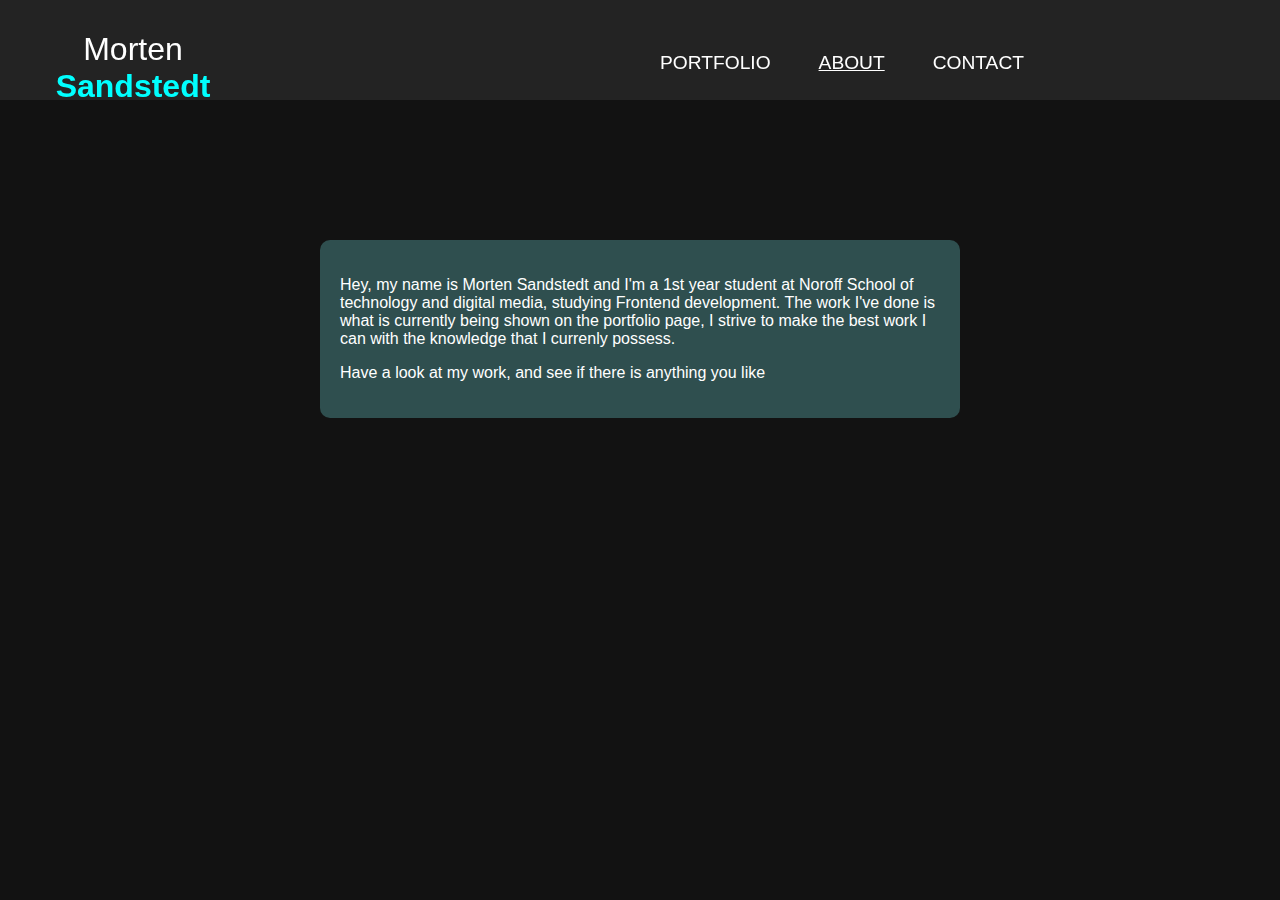
==== about.html @ 10590c60 "changes" ====
<!DOCTYPE html>
<html lang="en">
<head>
    <meta charset="UTF-8">
    <meta http-equiv="X-UA-Compatible" content="IE=edge">
    <meta name="viewport" content="width=device-width, initial-scale=1.0">
    <link rel="stylesheet" href="css/about.css">
    <title>About me</title>
</head>
<body>
    
    <header>
        <div class="logo">
            <a href="index.html"><h1>Morten <span>Sandstedt</span></h1></a>
        </div>
    
        <input type="checkbox" id="nav-toggle" class="nav-toggle">

        <nav>
            <ul>
                <li><a href="index.html">Portfolio</a></li>
                <li class="current-page"><a href="about.html">About</a></li>
                <li><a href="contact.html">Contact</a></li>
            </ul>
        </nav>
        <label for="nav-toggle" class="nav-toggle-label">
            <span></span>
        </label>
    </header>
    <main>

        <div class="about-me">
            <p>Hey, my name is Morten Sandstedt and I'm a 1st year student at Noroff School of technology and digital media, studying Frontend development. The work I've done is what is currently being shown on the portfolio page, I strive to make the best work I can with the knowledge that I currenly possess.</p>
            <p>Have a look at my work, and see if there is anything you like</p>

        </div>

    </main>


</body>
</html>
---- css/about.css ----
@import url(nav.css);

html {
    margin: 0;
    height: 100%;
    min-height: 100%;
}

*, *::before, *::after{
    box-sizing: border-box;
}

body {
    margin: 0;
    background: #121212;
    font-family: 'Segoe UI', Tahoma, Geneva, Verdana, sans-serif;
    font-weight: 400;

    width: 100%;
    min-height: 100%;

    display: flex;
    flex-direction: column;
}

main {
    margin: 15rem auto;
}

.about-me {
    background-color: darkslategray;
    max-width: 40rem;
    color: white;
    font-weight: 400;
    padding: 20px;
    border-radius: 10px;
}
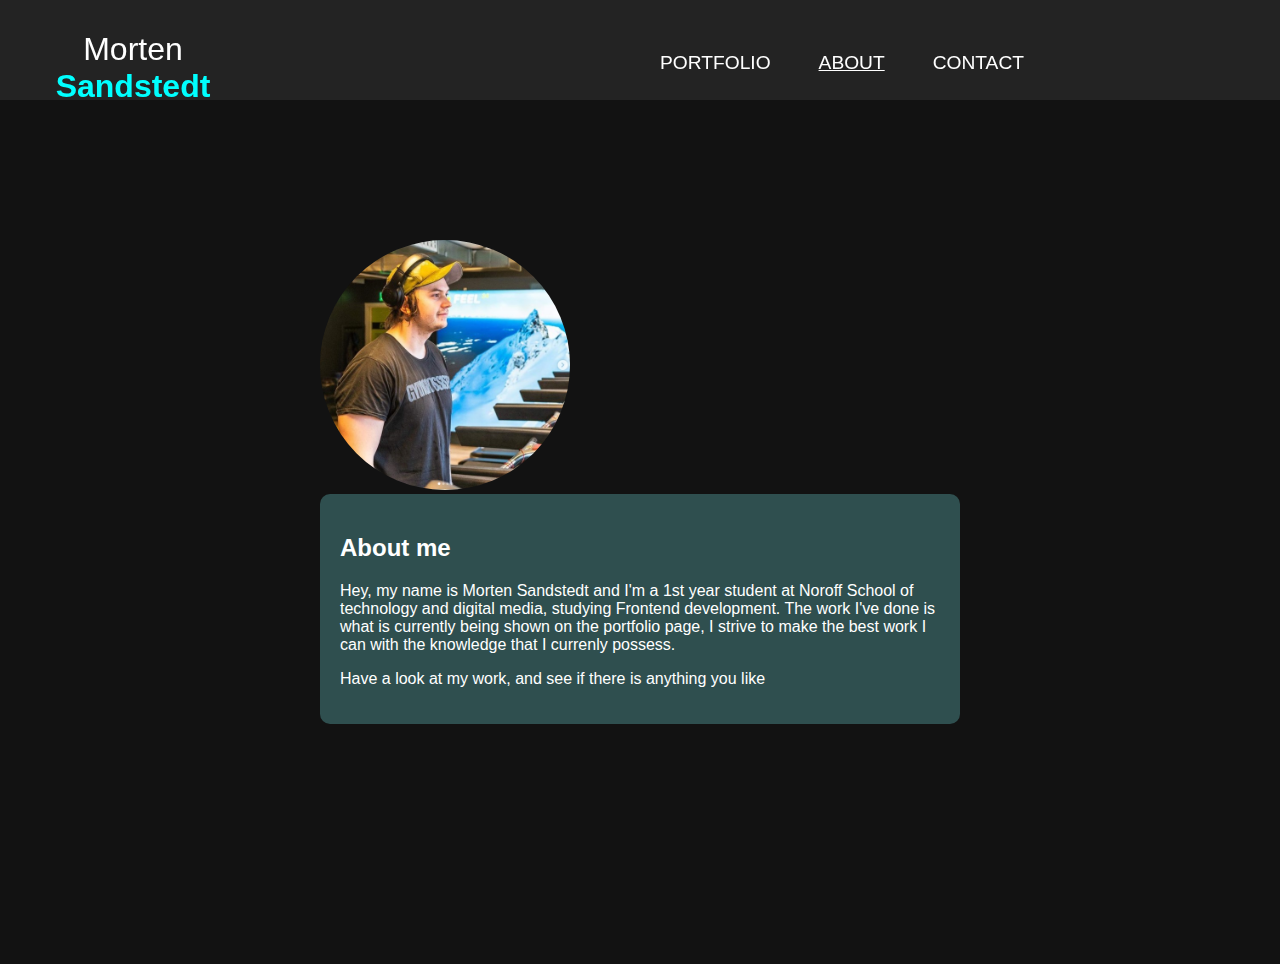
==== commit 08e73380: "img added" ====
--- a/about.html
+++ b/about.html
@@ -28,8 +28,11 @@
         </label>
     </header>
     <main>
-
+        <div class="image-id">
+            <img src="img/meg på fit24.jpg">
+        </div>
         <div class="about-me">
+            <h2>About me</h2>
             <p>Hey, my name is Morten Sandstedt and I'm a 1st year student at Noroff School of technology and digital media, studying Frontend development. The work I've done is what is currently being shown on the portfolio page, I strive to make the best work I can with the knowledge that I currenly possess.</p>
             <p>Have a look at my work, and see if there is anything you like</p>
 
--- a/css/about.css
+++ b/css/about.css
@@ -34,4 +34,10 @@
     font-weight: 400;
     padding: 20px;
     border-radius: 10px;
+}
+
+.image-id img {
+    border-radius: 50%;
+    height: 250px;
+    width: 250px;
 }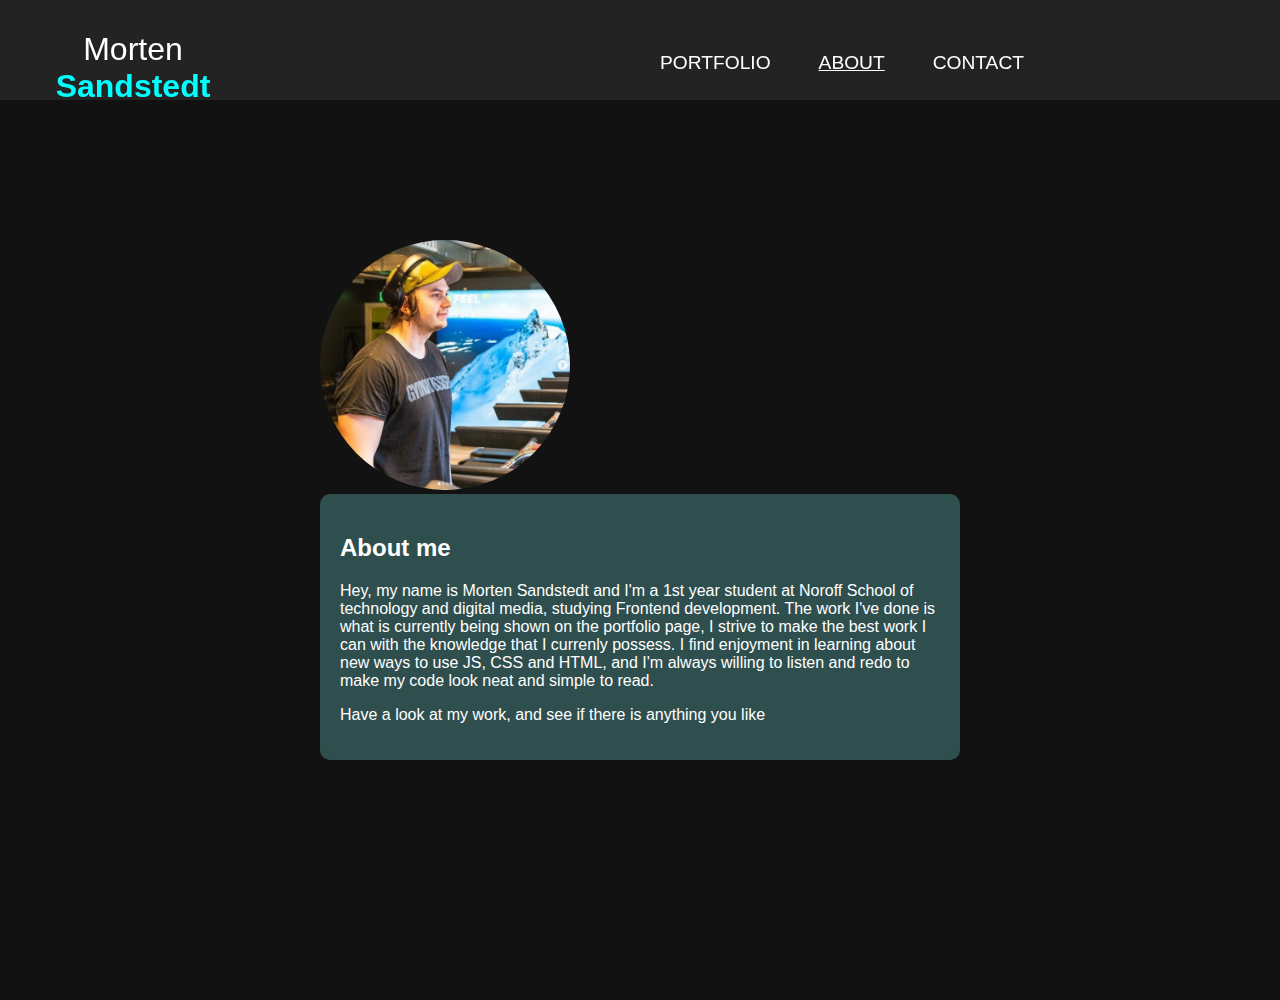
==== commit 9d9e0c0f: "added more text" ====
--- a/about.html
+++ b/about.html
@@ -33,7 +33,7 @@
         </div>
         <div class="about-me">
             <h2>About me</h2>
-            <p>Hey, my name is Morten Sandstedt and I'm a 1st year student at Noroff School of technology and digital media, studying Frontend development. The work I've done is what is currently being shown on the portfolio page, I strive to make the best work I can with the knowledge that I currenly possess.</p>
+            <p>Hey, my name is Morten Sandstedt and I'm a 1st year student at Noroff School of technology and digital media, studying Frontend development. The work I've done is what is currently being shown on the portfolio page, I strive to make the best work I can with the knowledge that I currenly possess. I find enjoyment in learning about new ways to use JS, CSS and HTML, and I'm always willing to listen and redo to make my code look neat and simple to read.</p>
             <p>Have a look at my work, and see if there is anything you like</p>
 
         </div>
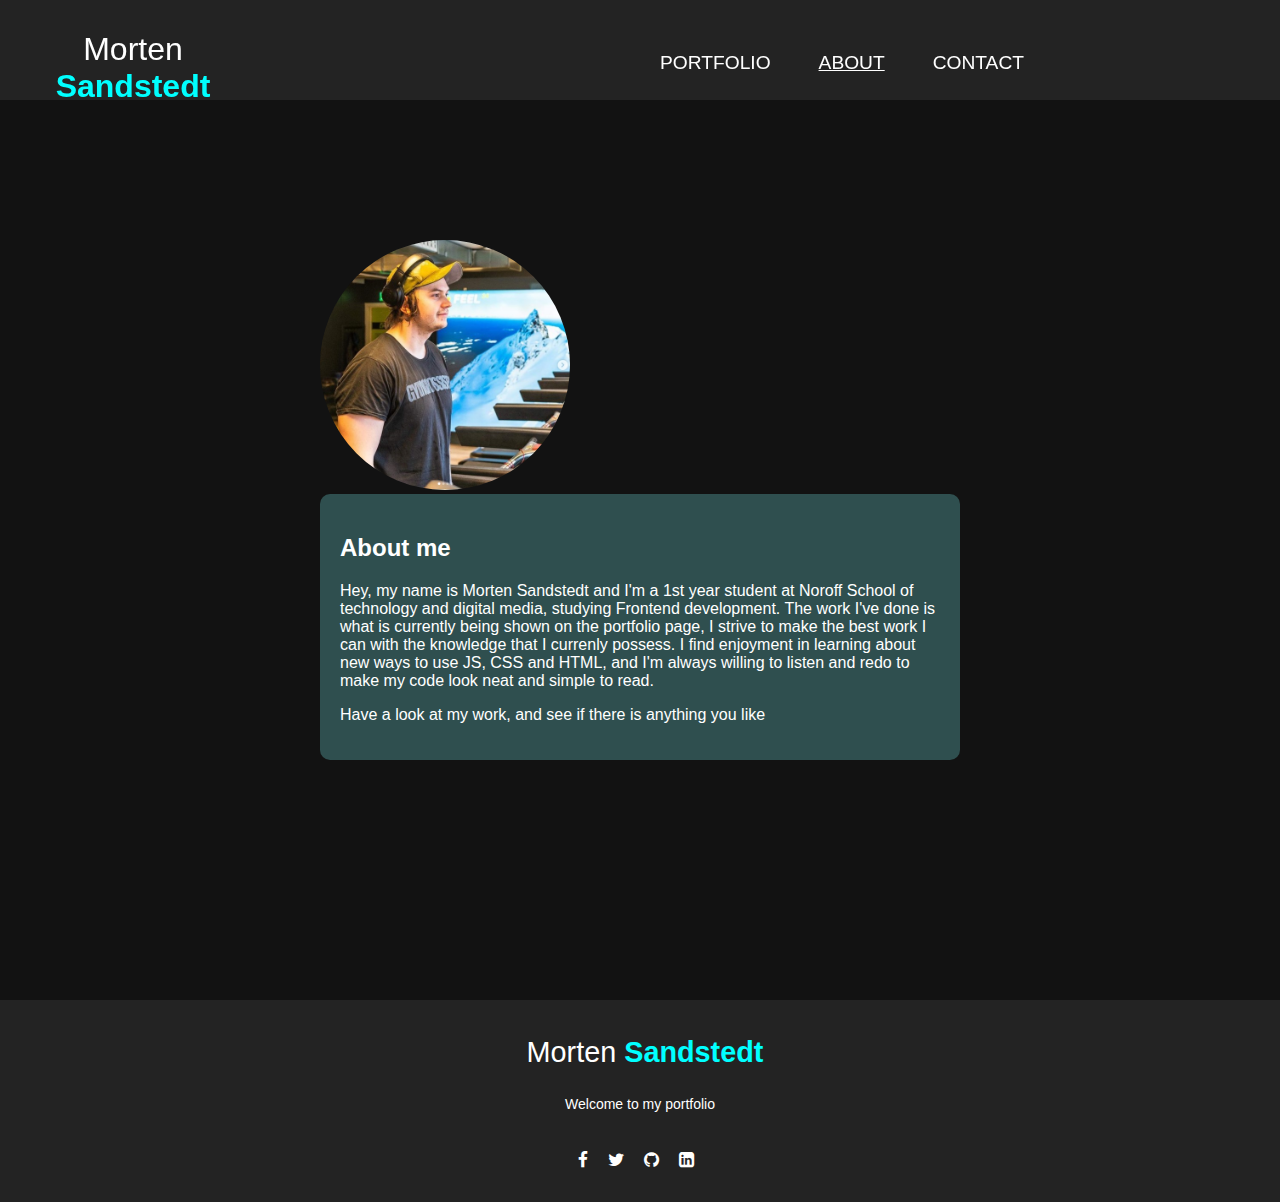
==== commit 25a9fe64: "added footer, changed footer" ====
--- a/about.html
+++ b/about.html
@@ -40,6 +40,23 @@
 
     </main>
 
+    <footer>
 
+        <div class="footer-content">
+            <div class="logo"><h3>Morten <span>Sandstedt</span></h3></div>
+            <p>Welcome to my portfolio</p>
+            <ul class="socials">
+                <li><a href="#"><i class="fa fa-facebook"></i></a></li>
+                <li><a href="#"><i class="fa fa-twitter"></i></a></li>
+                <li><a href="#"><i class="fa fa-github"></i></a></li>
+                <li><a href="#"><i class="fa fa-linkedin-square"></i></a></li>
+            </ul>
+
+        </div>
+
+
+
+    </footer>
+    
 </body>
 </html>--- a/css/about.css
+++ b/css/about.css
@@ -1,4 +1,7 @@
 @import url(nav.css);
+@import url("https://cdnjs.cloudflare.com/ajax/libs/font-awesome/4.7.0/css/font-awesome.min.css");
+@import url("https://stackpath.bootstrapcdn.com/font-awesome/4.7.0/css/font-awesome.min.css");
+
 
 html {
     margin: 0;
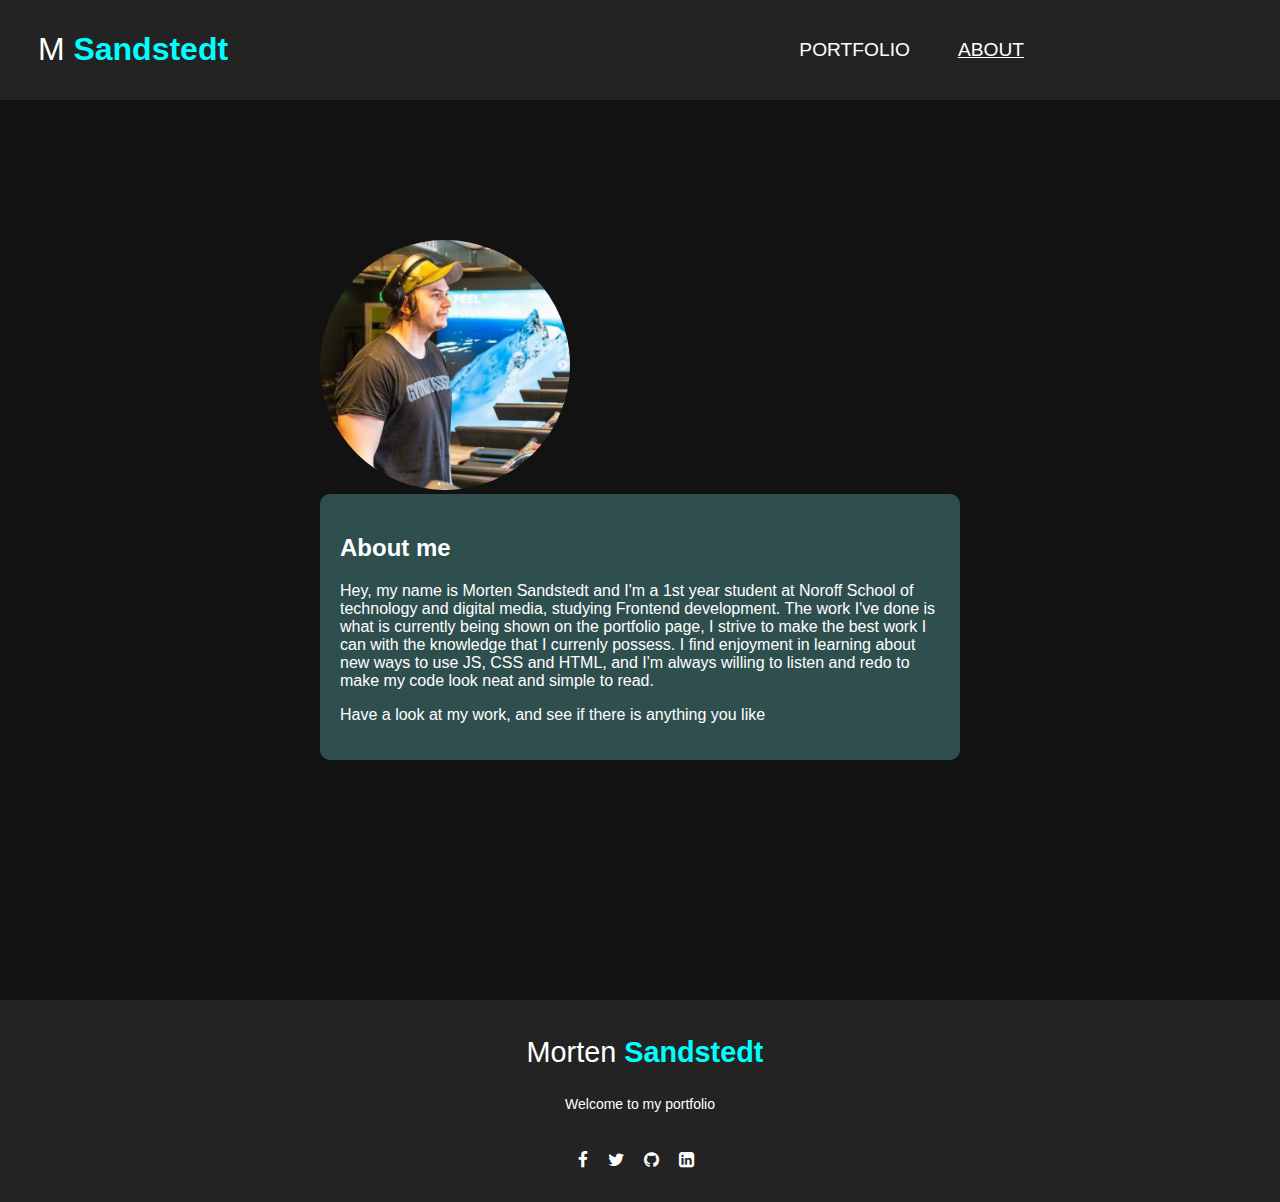
==== commit 005c43c9: "change logo" ====
--- a/about.html
+++ b/about.html
@@ -11,7 +11,7 @@
     
     <header>
         <div class="logo">
-            <a href="index.html"><h1>Morten <span>Sandstedt</span></h1></a>
+            <a href="index.html"><h1>M <span>Sandstedt</span></h1></a>
         </div>
     
         <input type="checkbox" id="nav-toggle" class="nav-toggle">
@@ -20,7 +20,6 @@
             <ul>
                 <li><a href="index.html">Portfolio</a></li>
                 <li class="current-page"><a href="about.html">About</a></li>
-                <li><a href="contact.html">Contact</a></li>
             </ul>
         </nav>
         <label for="nav-toggle" class="nav-toggle-label">
@@ -57,6 +56,6 @@
 
 
     </footer>
-    
+
 </body>
 </html>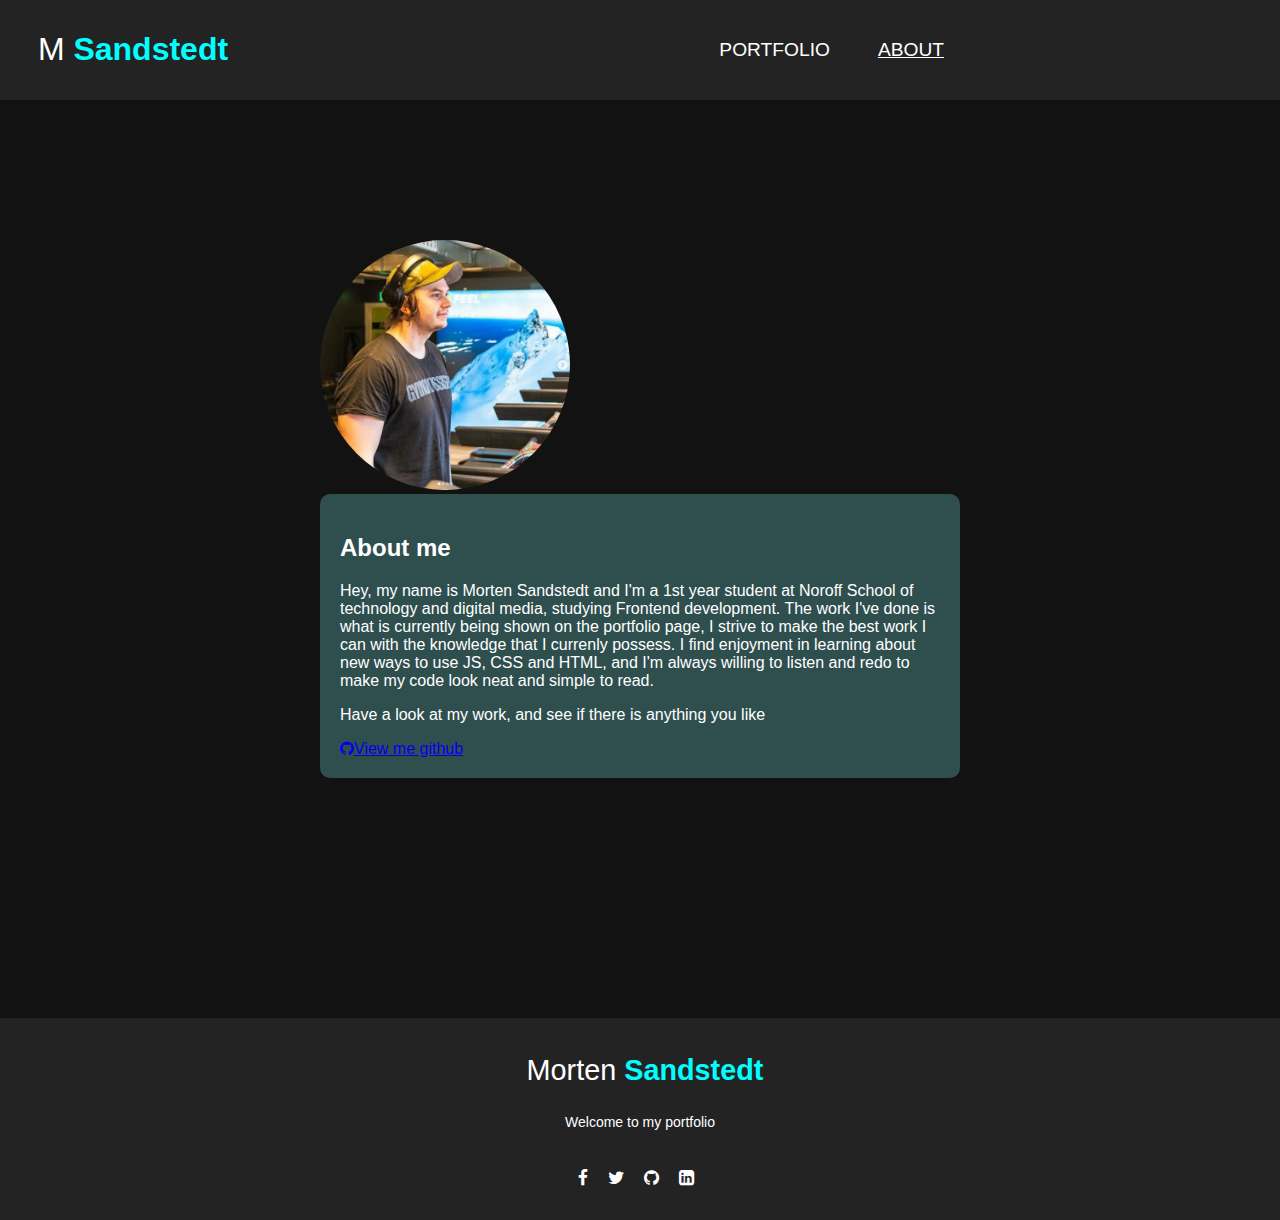
==== commit df08b09d: "added github link" ====
--- a/about.html
+++ b/about.html
@@ -35,6 +35,8 @@
             <p>Hey, my name is Morten Sandstedt and I'm a 1st year student at Noroff School of technology and digital media, studying Frontend development. The work I've done is what is currently being shown on the portfolio page, I strive to make the best work I can with the knowledge that I currenly possess. I find enjoyment in learning about new ways to use JS, CSS and HTML, and I'm always willing to listen and redo to make my code look neat and simple to read.</p>
             <p>Have a look at my work, and see if there is anything you like</p>
 
+            <a href="https://github.com/Mare94"> <i class="fa fa-github"></i>View me github</a>
+
         </div>
 
     </main>
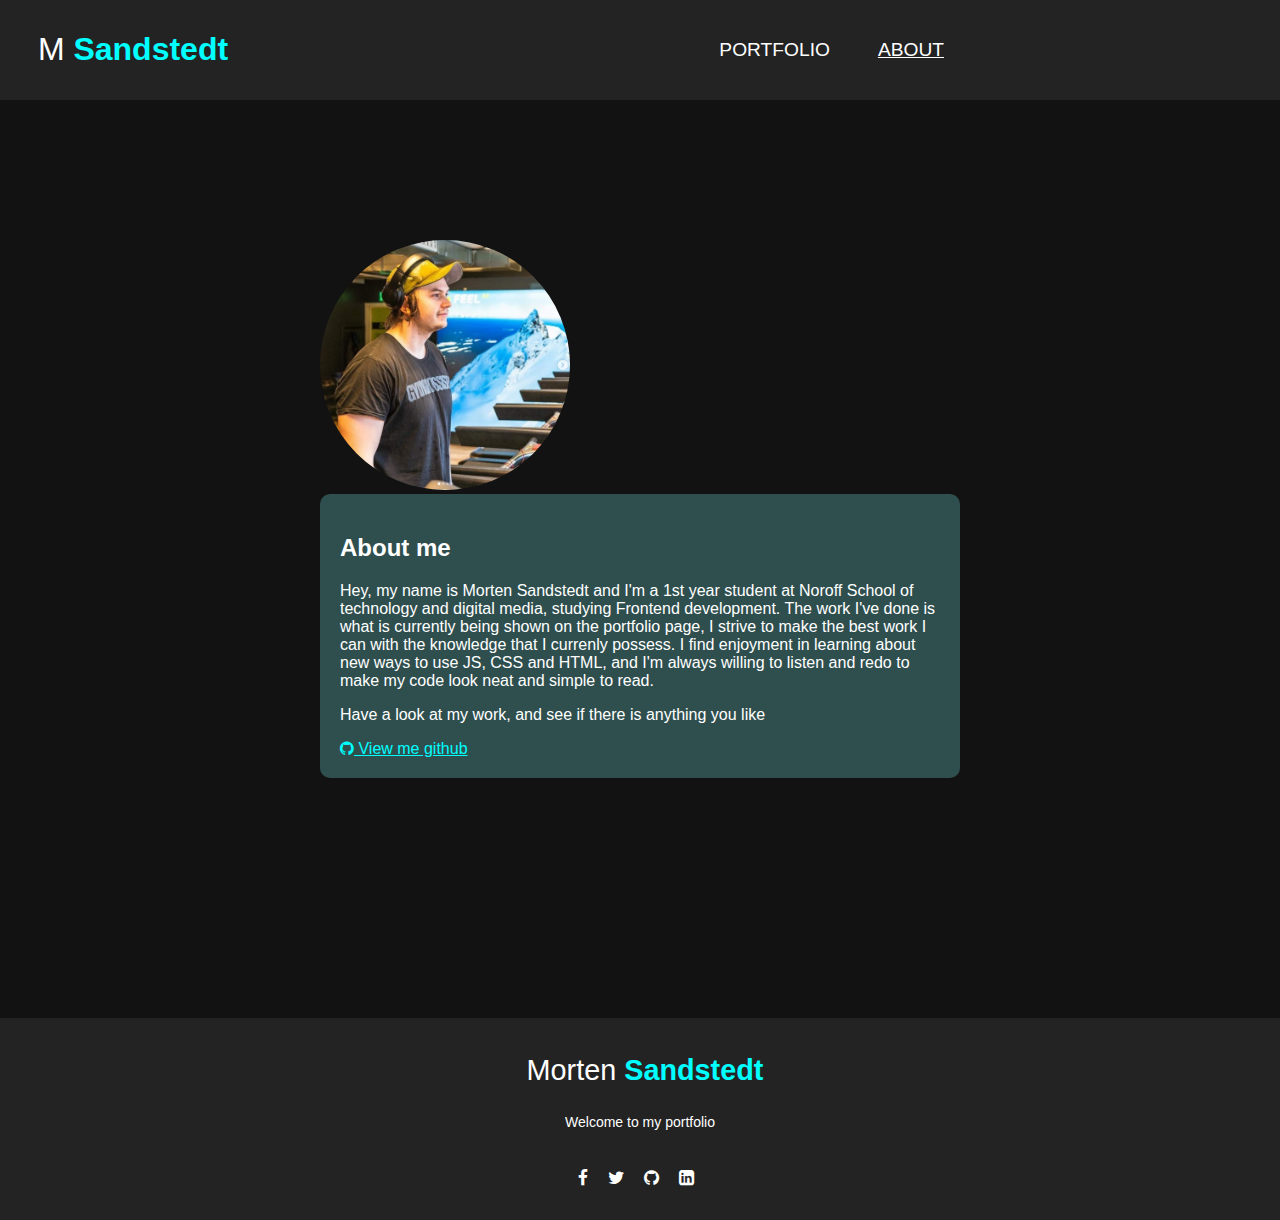
==== commit e89058e9: "css link styling" ====
--- a/about.html
+++ b/about.html
@@ -35,7 +35,7 @@
             <p>Hey, my name is Morten Sandstedt and I'm a 1st year student at Noroff School of technology and digital media, studying Frontend development. The work I've done is what is currently being shown on the portfolio page, I strive to make the best work I can with the knowledge that I currenly possess. I find enjoyment in learning about new ways to use JS, CSS and HTML, and I'm always willing to listen and redo to make my code look neat and simple to read.</p>
             <p>Have a look at my work, and see if there is anything you like</p>
 
-            <a href="https://github.com/Mare94"> <i class="fa fa-github"></i>View me github</a>
+            <a href="https://github.com/Mare94"> <i class="fa fa-github"></i> View me github</a>
 
         </div>
 
--- a/css/about.css
+++ b/css/about.css
@@ -39,6 +39,12 @@
     border-radius: 10px;
 }
 
+.about-me a {
+    text-decoration: none;
+    color: aqua;
+    text-decoration: underline;
+    cursor: pointer;
+}
 .image-id img {
     border-radius: 50%;
     height: 250px;
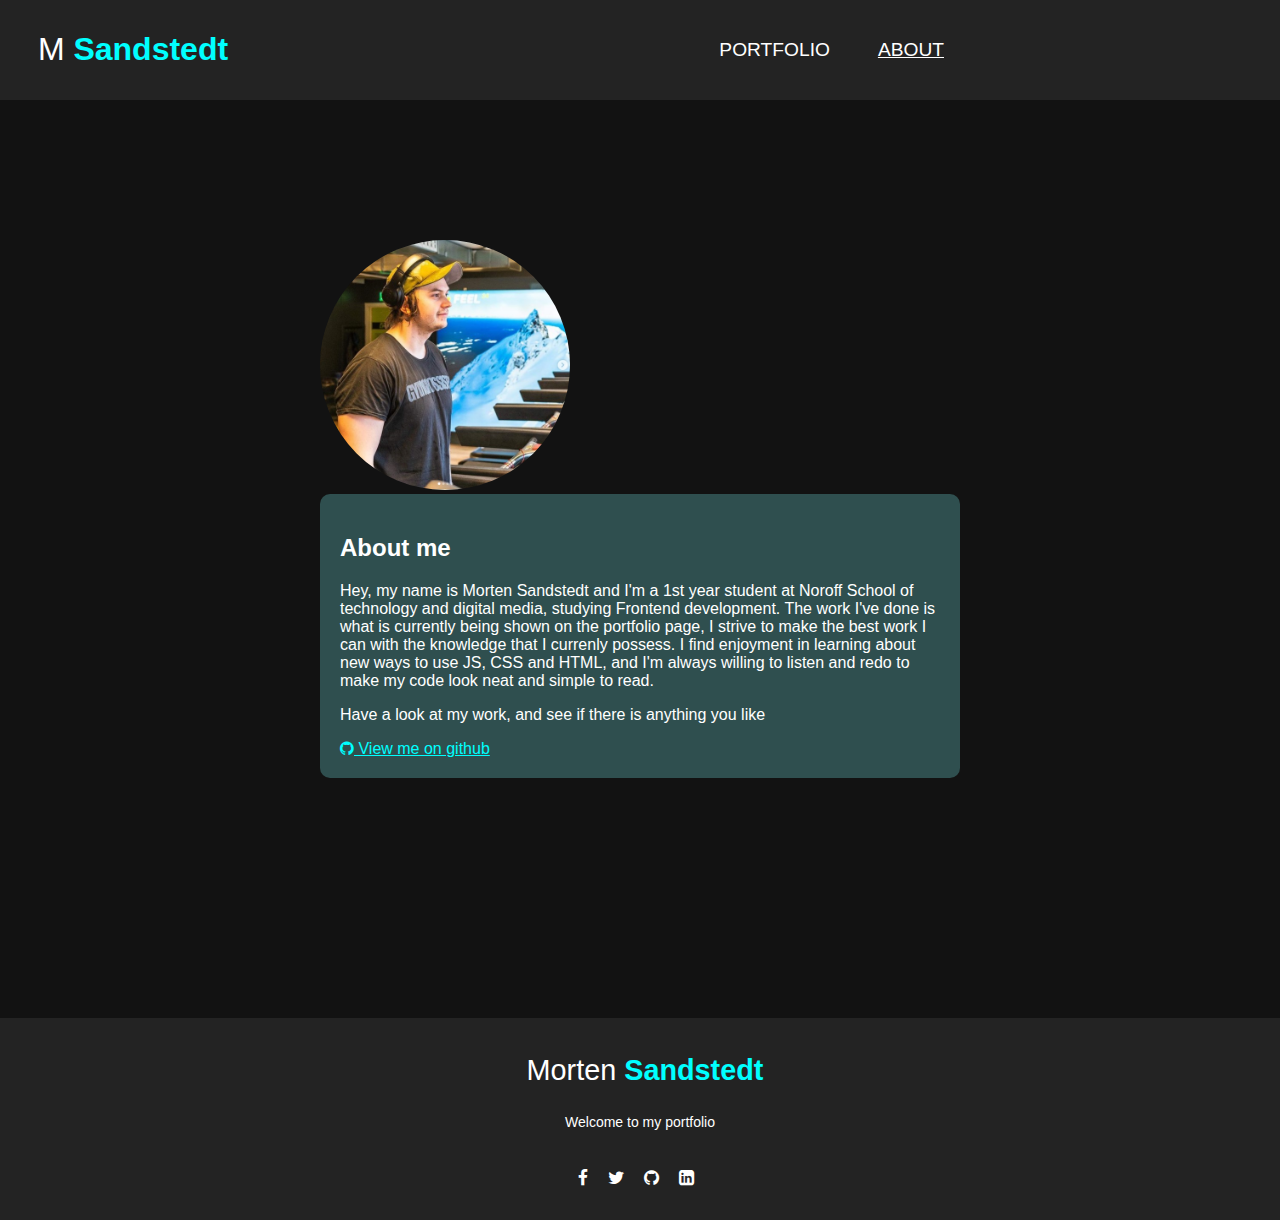
==== commit 529c67cd: "text update" ====
--- a/about.html
+++ b/about.html
@@ -35,7 +35,7 @@
             <p>Hey, my name is Morten Sandstedt and I'm a 1st year student at Noroff School of technology and digital media, studying Frontend development. The work I've done is what is currently being shown on the portfolio page, I strive to make the best work I can with the knowledge that I currenly possess. I find enjoyment in learning about new ways to use JS, CSS and HTML, and I'm always willing to listen and redo to make my code look neat and simple to read.</p>
             <p>Have a look at my work, and see if there is anything you like</p>
 
-            <a href="https://github.com/Mare94"> <i class="fa fa-github"></i> View me github</a>
+            <a href="https://github.com/Mare94"> <i class="fa fa-github"></i> View me on github</a>
 
         </div>
 
